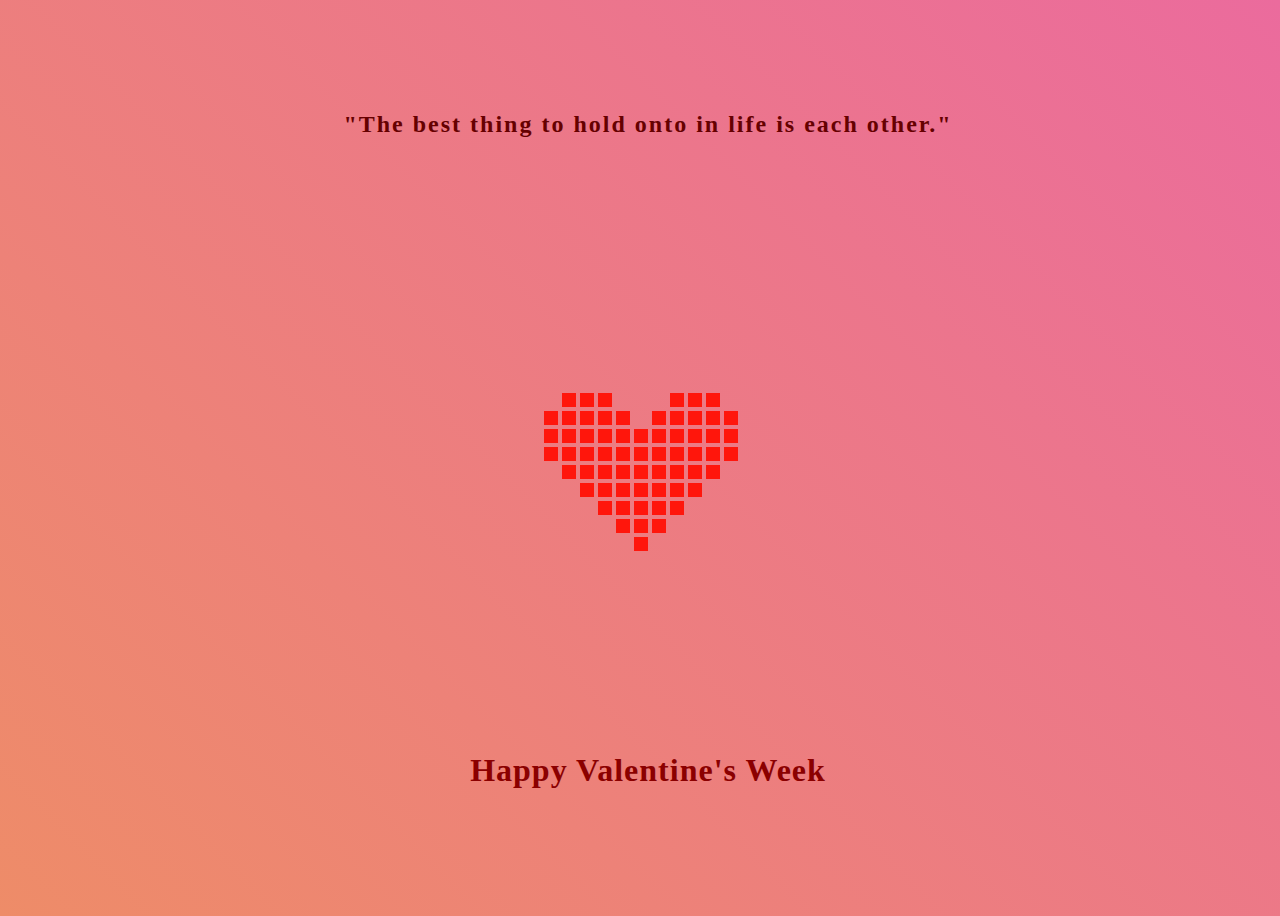
==== index2.html @ 193d15f4 "fd" ====
<!DOCTYPE html>
<html lang="en">

<head>
    <meta charset="UTF-8">
    <meta http-equiv="X-UA-Compatible" content="IE=edge">
    <meta name="viewport" content="width=device-width, initial-scale=1.0">
    <title>Happy Valentine's Week</title>
    <link rel="stylesheet" href="style2.css" />
</head>

<body>
    <h1>Happy Valentine's Week</h1>
    <h3>"The best thing to hold onto in life is each other."</h3>
    <div class="whole-heart">
        <div class="piece-of-heart"></div>
    </div>
</body>

</html>
---- style2.css ----
body {
    background-color: #ee8c68;
    background-image: linear-gradient(45deg, #EE8C68, #EB6B9D);
    overflow: hidden;
    width: 100%;
    height: 100vh;
    font-family: cursive;
}

h1 {
    color: #8B0000;
    position: absolute;
    bottom: 10%;
    width: 100%;
    text-align: center;
    letter-spacing: 1px;
}

h3 {
    color: #660000;
    position: absolute;
    top: 10%;
    transform: translateY(-10%);
    width: 100%;
    text-align: center;
    font-size: 1.5em;
    letter-spacing: 2px;
}

.whole-heart {
    position: absolute;
    left: 50%;
    top: 50%;
    box-shadow: 0px 0 0 7px #FF160C, 18px 0 0 7px #FF160C, 36px 0 0 7px #FF160C, 108px 0 0 7px #FF160C, -18px 18px 0 7px #FF160C,
        0px 18px 0 7px #FF160C, 18px 18px 0 7px #FF160C, 36px 18px 0 7px #FF160C, 54px 18px 0 7px #FF160C, 90px 18px 0 7px #FF160C,
        108px 18px 0 7px #FF160C, 126px 18px 0 7px #FF160C, 162px 18px 0 7px #FF160C, -18px 36px 0 7px #FF160C, 0px 36px 0 7px #FF160C,
        18px 36px 0 7px #FF160C, 36px 36px 0 7px #FF160C, 54px 36px 0 7px #FF160C, 72px 36px 0 7px #FF160C, 90px 36px 0 7px #FF160C,
        108px 36px 0 7px #FF160C, 126px 36px 0 7px #FF160C, 162px 36px 0 7px #FF160C, -18px 54px 0 7px #FF160C, 0px 54px 0 7px #FF160C,
        18px 54px 0 7px #FF160C, 36px 54px 0 7px #FF160C, 54px 54px 0 7px #FF160C, 72px 54px 0 7px #FF160C, 90px 54px 0 7px #FF160C,
        108px 54px 0 7px #FF160C, 126px 54px 0 7px #FF160C, 144px 54px 0 7px #FF160C, 162px 54px 0 7px #FF160C, 0px 72px 0 7px #FF160C,
        18px 72px 0 7px #FF160C, 36px 72px 0 7px #FF160C, 54px 72px 0 7px #FF160C, 72px 72px 0 7px #FF160C, 90px 72px 0 7px #FF160C,
        108px 72px 0 7px #FF160C, 126px 72px 0 7px #FF160C, 144px 72px 0 7px #FF160C, 18px 90px 0 7px #FF160C, 36px 90px 0 7px #FF160C,
        54px 90px 0 7px #FF160C, 72px 90px 0 7px #FF160C, 90px 90px 0 7px #FF160C, 108px 90px 0 7px #FF160C, 126px 90px 0 7px #FF160C,
        36px 108px 0 7px #FF160C, 54px 108px 0 7px #FF160C, 72px 108px 0 7px #FF160C, 90px 108px 0 7px #FF160C, 108px 108px 0 7px #FF160C,
        54px 126px 0 7px #FF160C, 72px 126px 0 7px #FF160C, 90px 126px 0 7px #FF160C, 72px 144px 0 7px #FF160C;
    margin-left: -71px;
    margin-top: -50px;
    animation: incompleteHeart 10s linear;
}

.whole-heart .piece-of-heart {
    position: absolute;
    left: 50%;
    top: 50%;
    box-shadow: 126px 0px 0 7px #FF160C, 144px 0px 0 7px #FF160C, 144px 18px 0 7px #FF160C, 144px 36px 0 7px #FF160C;
    animation: completeHeart 9s linear;
}

@keyframes incompleteHeart {
    0%, 90% {
        box-shadow: 0px 0 0 7px #DDD, 18px 0 0 7px #DDD, 36px 0 0 7px #DDD, 108px 0 0 7px #DDD, -18px 18px 0 7px #DDD, 0px 18px 0 7px #DDD,
            18px 18px 0 7px #DDD, 36px 18px 0 7px #DDD, 54px 18px 0 7px #DDD, 90px 18px 0 7px #DDD, 108px 18px 0 7px #DDD, 126px 18px 0 7px #DDD,
            162px 18px 0 7px #DDD, -18px 36px 0 7px #DDD, 0px 36px 0 7px #DDD, 18px 36px 0 7px #DDD, 36px 36px 0 7px #DDD, 54px 36px 0 7px #DDD,
            72px 36px 0 7px #DDD, 90px 36px 0 7px #DDD, 108px 36px 0 7px #DDD, 126px 36px 0 7px #DDD, 162px 36px 0 7px #DDD, -18px 54px 0 7px #DDD,
            0px 54px 0 7px #DDD, 18px 54px 0 7px #DDD, 36px 54px 0 7px #DDD, 54px 54px 0 7px #DDD, 72px 54px 0 7px #DDD, 90px 54px 0 7px #DDD,
            108px 54px 0 7px #DDD, 126px 54px 0 7px #DDD, 144px 54px 0 7px #DDD, 162px 54px 0 7px #DDD, 0px 72px 0 7px #DDD, 18px 72px 0 7px #DDD,
            36px 72px 0 7px #DDD, 54px 72px 0 7px #DDD, 72px 72px 0 7px #DDD, 90px 72px 0 7px #DDD, 108px 72px 0 7px #DDD, 126px 72px 0 7px #DDD,
            144px 72px 0 7px #DDD, 18px 90px 0 7px #DDD, 36px 90px 0 7px #DDD, 54px 90px 0 7px #DDD, 72px 90px 0 7px #DDD, 90px 90px 0 7px #DDD,
            108px 90px 0 7px #DDD, 126px 90px 0 7px #DDD, 36px 108px 0 7px #DDD, 54px 108px 0 7px #DDD, 72px 108px 0 7px #DDD, 90px 108px 0 7px #DDD,
            108px 108px 0 7px #DDD, 54px 126px 0 7px #DDD, 72px 126px 0 7px #DDD, 90px 126px 0 7px #DDD, 72px 144px 0 7px #DDD;
    }
}

@keyframes completeHeart {
    0%, 24% {
        box-shadow: 126px -72px 0 7px #FF160C, 144px -72px 0 7px #FF160C, 144px -54px 0 7px #FF160C, 144px -36px 0 7px #FF160C;
    }

    25%, 49% {
        box-shadow: 126px -54px 0 7px #FF160C, 144px -54px 0 7px #FF160C, 144px -36px 0 7px #FF160C, 144px -18px 0 7px #FF160C;
    }

    50%, 74% {
        box-shadow: 126px -36px 0 7px #FF160C, 144px -36px 0 7px #FF160C, 144px -18px 0 7px #FF160C, 144px 0px 0 7px #FF160C;
    }

    75%, 99% {
        box-shadow: 126px -18px 0 7px #FF160C, 144px -18px 0 7px #FF160C, 144px 0px 0 7px #FF160C, 144px 18px 0 7px #FF160C;
    }

    100% {
        box-shadow: 126px 0px 0 7px #FF160C, 144px 0px 0 7px #FF160C, 144px 18px 0 7px #FF160C, 144px 36px 0 7px #FF160C;
    }
}
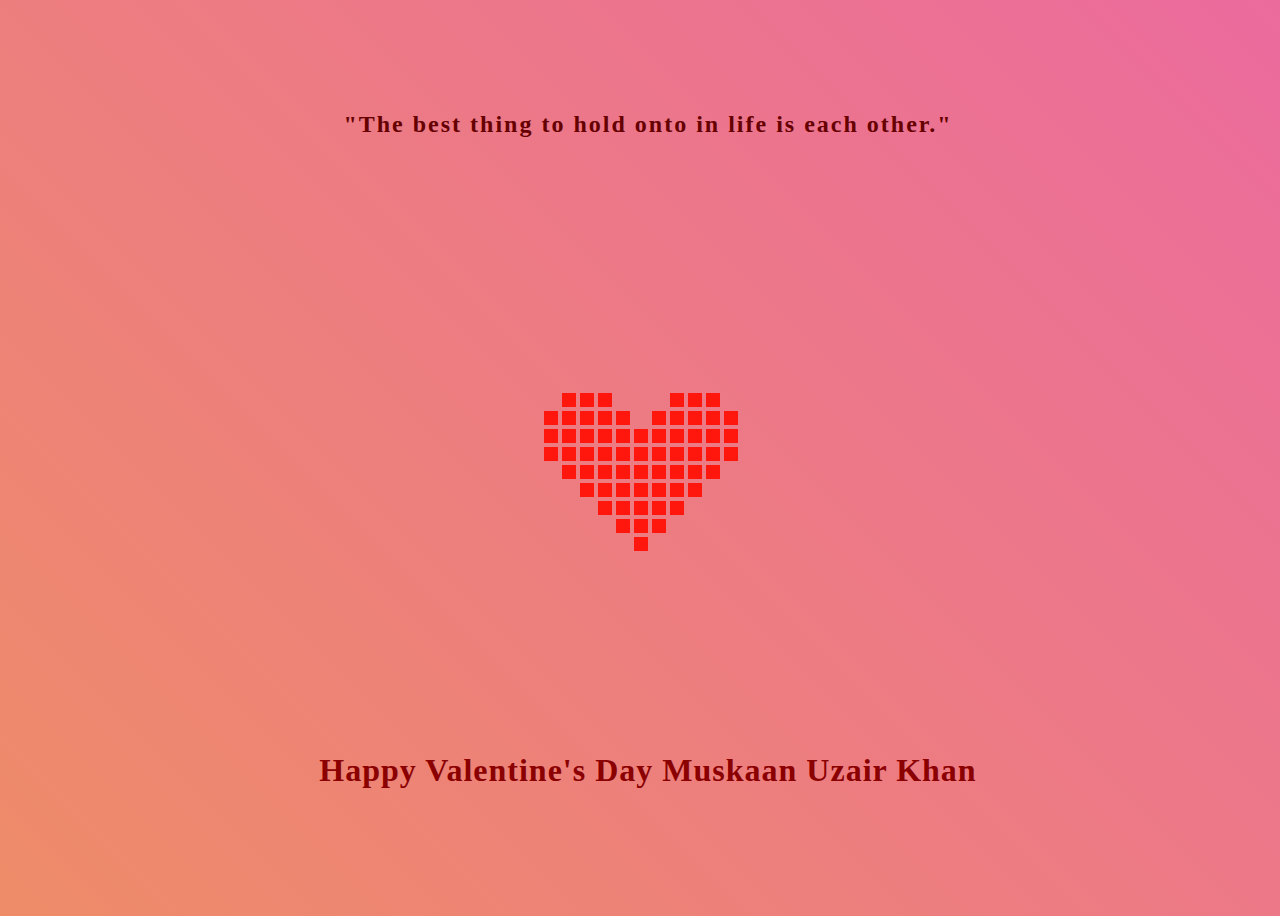
==== commit 647a2565: "f" ====
--- a/index2.html
+++ b/index2.html
@@ -10,7 +10,7 @@
 </head>
 
 <body>
-    <h1>Happy Valentine's Week</h1>
+    <h1>Happy Valentine's Day Muskaan Uzair Khan</h1>
     <h3>"The best thing to hold onto in life is each other."</h3>
     <div class="whole-heart">
         <div class="piece-of-heart"></div>
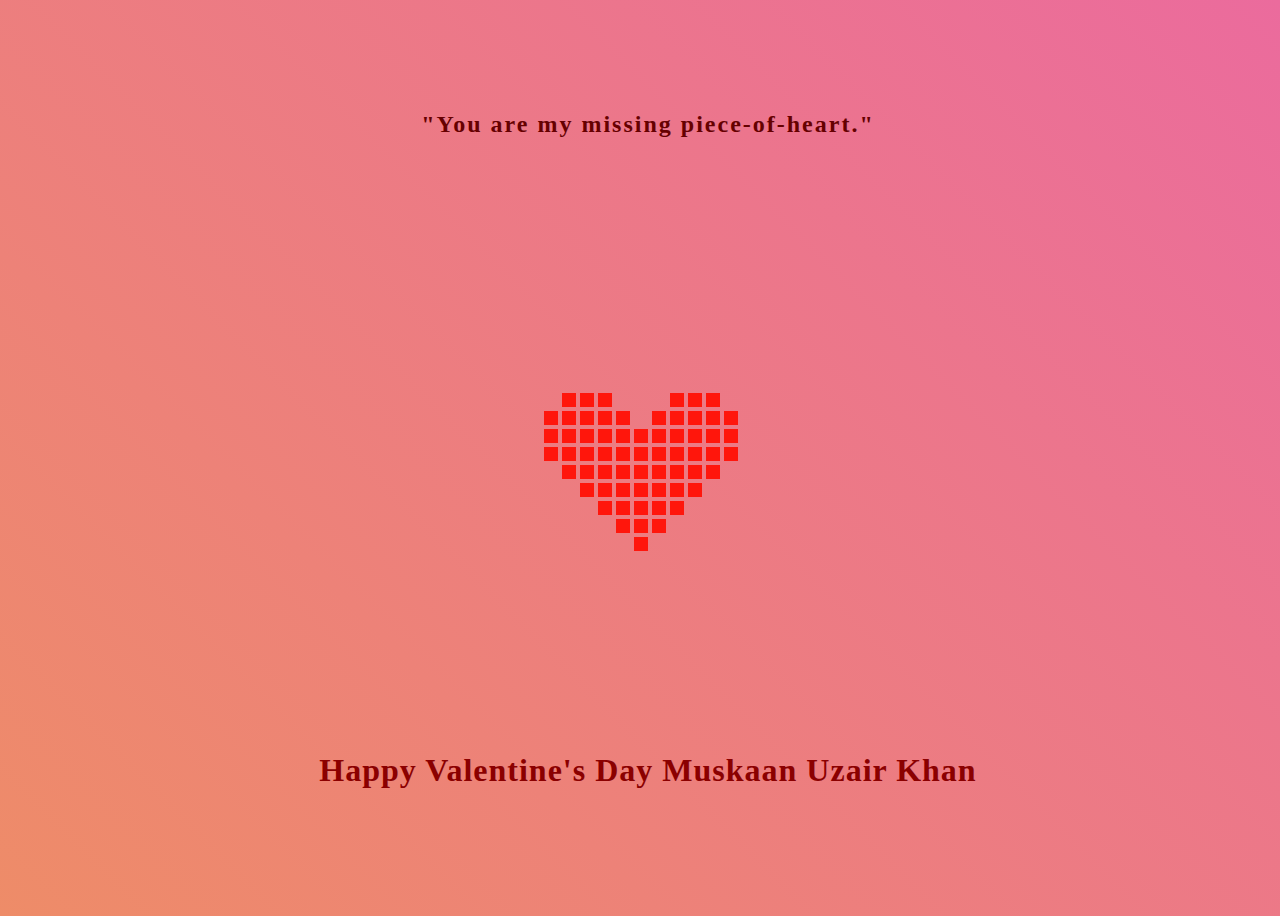
==== commit f77066a5: "rbsf" ====
--- a/index2.html
+++ b/index2.html
@@ -11,10 +11,22 @@
 
 <body>
     <h1>Happy Valentine's Day Muskaan Uzair Khan</h1>
-    <h3>"The best thing to hold onto in life is each other."</h3>
+    <h3>"You are my missing piece-of-heart."</h3>
     <div class="whole-heart">
         <div class="piece-of-heart"></div>
     </div>
+    <script>
+        // Function to redirect to index2.html
+        function redirectToNextPage() {
+            window.location.href = 'index3.html';
+        }
+      
+        // Get the heart animation duration
+        var heartAnimationDuration = 12; // seconds
+      
+        // Wait for the heart animation to finish, then redirect
+        setTimeout(redirectToNextPage, heartAnimationDuration * 1500);
+      </script>
 </body>
 
 </html>